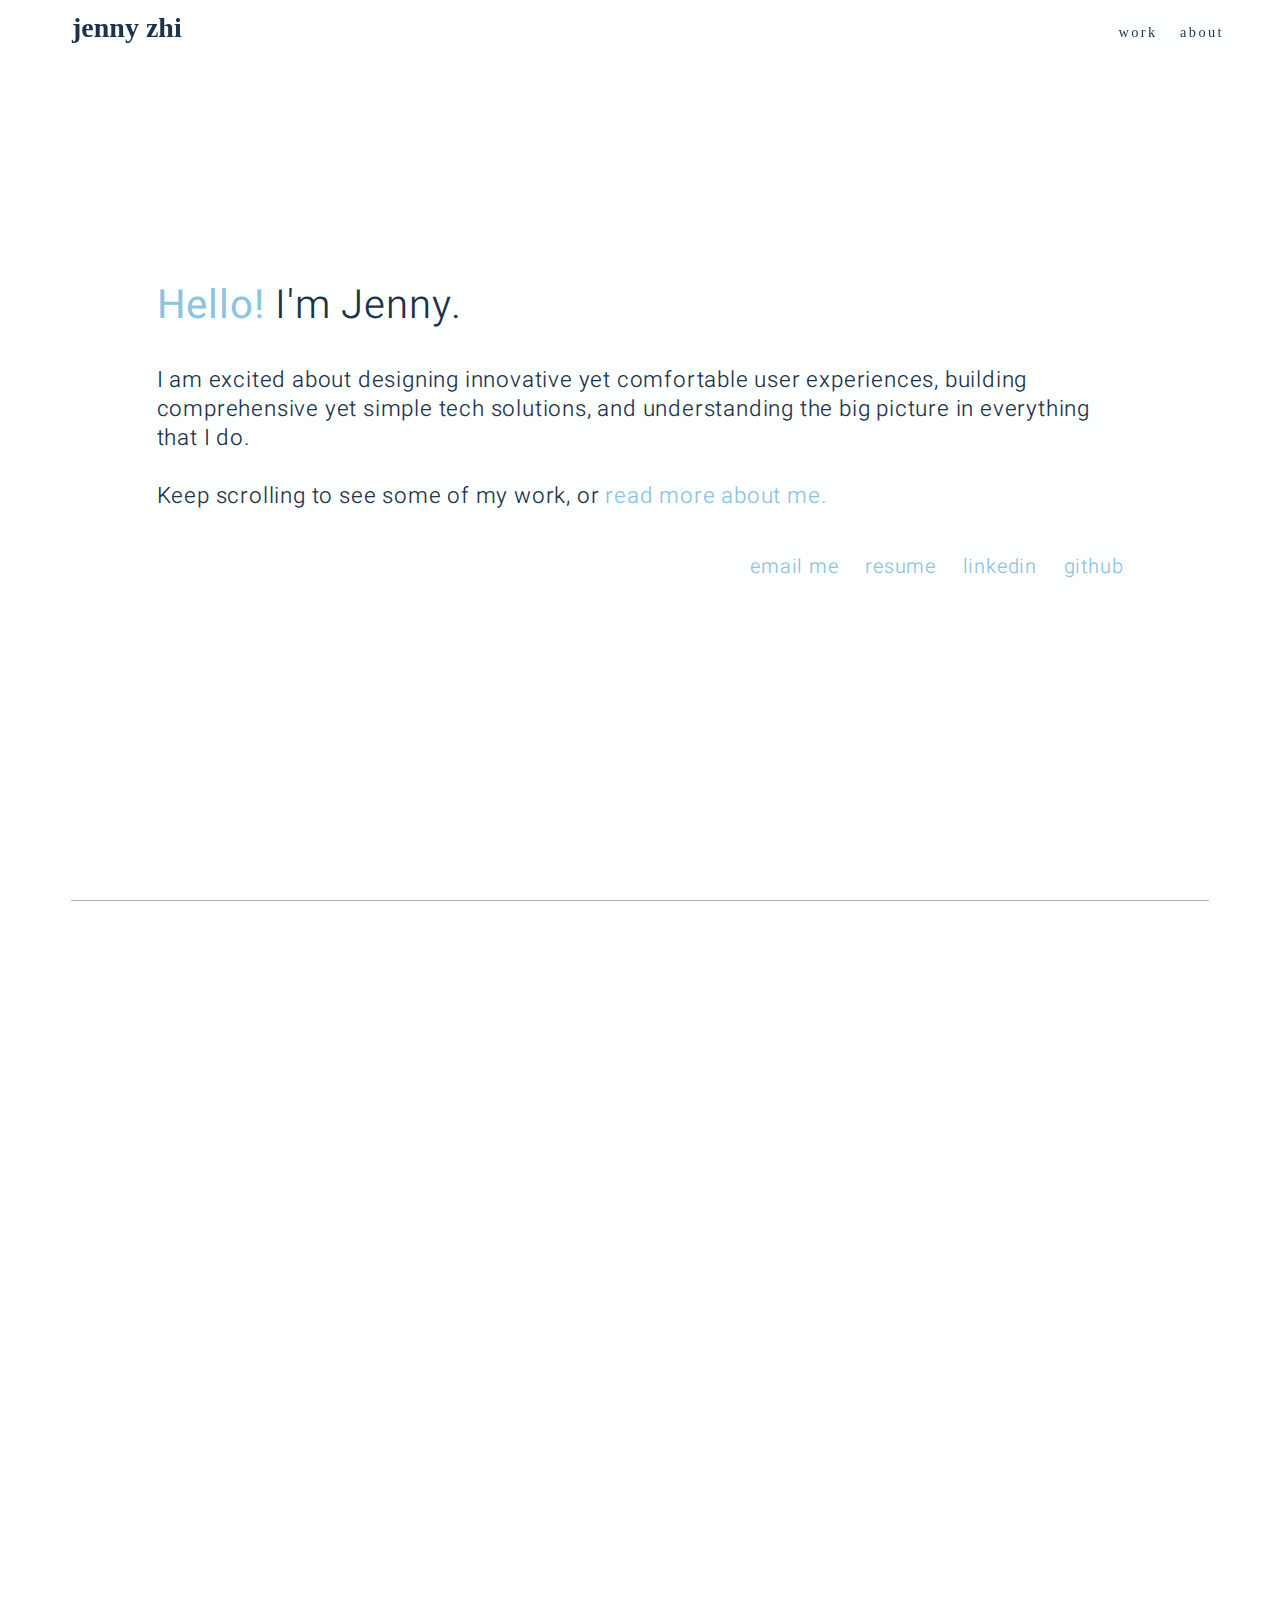
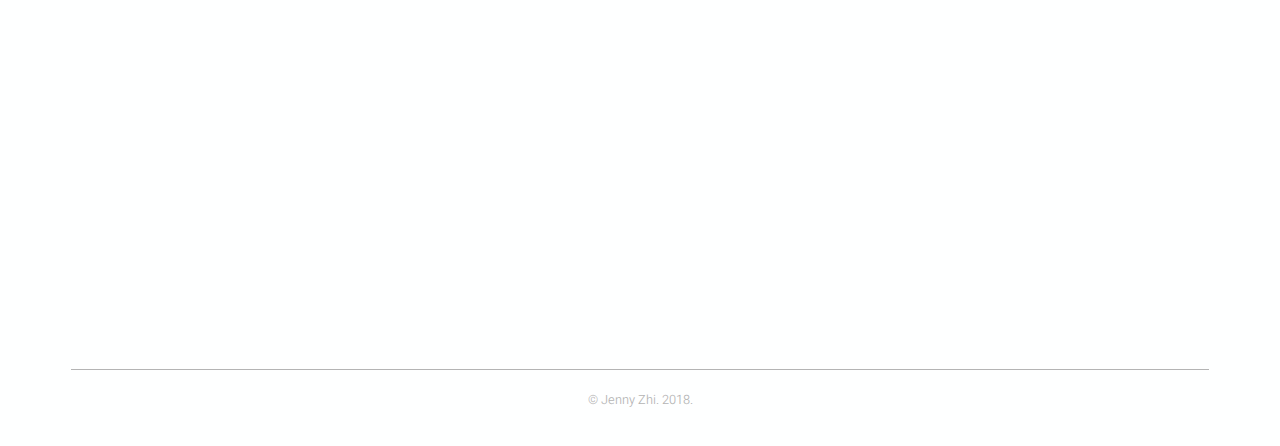
==== index.html @ 50300eb2 "add image metadata" ====
<!DOCTYPE html>
<html lang="en">
<head>
    <meta charset="UTF-8">
    <meta name="viewport" content="width=device-width, initial-scale=1, shrink-to-fit=no">
    <meta property="og:image" content="https://jennyzhi.com/media/images/propic.jpg" />
    <link href="style.css" rel="stylesheet">
    <link rel="stylesheet" href="https://cdnjs.cloudflare.com/ajax/libs/animate.css/3.5.2/animate.min.css">
    <link href="media/images/logo.png" rel="icon">
    <link rel="stylesheet" href="https://unpkg.com/aos@next/dist/aos.css" />
    <script src="https://ajax.googleapis.com/ajax/libs/jquery/3.3.1/jquery.min.js"></script>
    <script src="script.js"></script>
    <link href="https://fonts.googleapis.com/css?family=Heebo:300,400" rel="stylesheet">
    <link href="media/images/logo.png" rel="icon">
    <title>Jenny Zhi</title>
</head>
<body>
<div id = "site-header">
    <div class = "site-nav">
        <h2><a href = "http://jennyzhi.com">jenny zhi</a></h2>
        <div class = "menu">
            <a class = "menu-item" href = "http://jennyzhi.com/#work" id="work-link">work</a>
            <a class = "menu-item" href = "http://jennyzhi.com/about">about</a>
        </div>
    </div>
</div>
<div class="container">
    <div class="content">
    <div id="home-intro">
        <h3><b class="blue">Hello!</b> I'm Jenny.</h3>
        <p>I am excited about designing innovative yet comfortable user experiences, building comprehensive yet simple tech solutions, and understanding the big picture in everything that I do.
            <br/><br/>Keep scrolling to see some of my work, or <a href="about.html">read more about me.</a></p>
        <div id="home-contact">
            <p class="contact-item"><a href="mailto:jennyzhi@stanford.edu" target="_blank">email me</a></p>
            <p class="contact-item"><a href="media/jenny_zhi_resume.pdf" target="_blank">resume</a></p>
            <p class="contact-item"><a href="http://linkedin.com/in/jennyzhi" target="_blank">linkedin</a></p>
            <p class="contact-item"><a href="http://github.com/jenny7hi" target="_blank">github</a></p>
        </div>
    </div>
    </div>
    <hr/>
    <div id="work" class="content">
        <div class="item" id="item-1" data-aos="fade-in">
            <div class="item-img-odd">
                <figure class="tint" onclick="openPopup('popup-1')">
                    <img src="media/images/amazon.png">
                </figure>
            </div>
            <div class="item-text-odd">
                <p class="item-text-heading-odd blue nobr">Amazon</p>
                <p class="item-text-description-odd nobr">Software Development Engineer Intern (Future Engineer Program)</p>
                <p class="item-text-details-odd nobr"><i>Java, Spring, React/Redux, HTML/CSS</i></p>
            </div>
        </div>
        <div class="item" id="item-2" data-aos="fade-in" data-aos-delay="250">
            <div class="item-img-even">
                <figure class="tint"  onclick="openPopup('popup-2')">
                    <img src="media/images/tinker.png">
                </figure>
            </div>
            <div class="item-text-even">
                <p class="item-text-heading-even blue nobr">Tinker</p>
                <p class="item-text-description-even nobr">Alexa skill that allows vocal interaction with microcontrollers</p>
                <p class="item-text-details-even nobr"><i>Alexa Skills Kit, AWS Lambda</i></p>
            </div>
        </div>
        <div class="item" id="item-3" data-aos="fade-in">
            <div class="item-img-odd">
                <figure class="tint"  onclick="openPopup('popup-3')">
                    <img src="media/images/enroute.png">
                </figure>
            </div>
            <div class="item-text-odd">
                <p class="item-text-heading-odd blue nobr">Enroute</p>
                <p class="item-text-description-odd nobr">social service web app for inspiring diverse project teams</p>
                <p class="item-text-details-odd nobr"><i>HTML/CSS, Angular</i></p>
            </div>
        </div>
        <div class="item" id="item-4" data-aos="fade-in" data-aos-delay="250">
            <div class="item-img-even">
                <figure class="tint"  onclick="openPopup('popup-4')">
                    <img src="media/images/107e.gif">
                </figure>
            </div>
            <div class="item-text-even">
                <p class="item-text-heading-even blue nobr">Interactive Light Show</p>
                <p class="item-text-description-even nobr">keyboard-controllable scrolling light show text display</p>
                <p class="item-text-details-even nobr"><i>C, Raspberry Pi</i></p>
            </div>
        </div>
        <div class="item" id="item-5" data-aos="fade-in">
            <div class="item-img-odd">
                <figure class="tint"  onclick="openPopup('popup-5')">
                    <img src="media/images/zuki.png">
                </figure>
            </div>
            <div class="item-text-odd">
                <p class="item-text-heading-odd blue nobr">Who is Zuki?</p>
                <p class="item-text-description-odd nobr">research assistant, narrative based habit-tracking Android app</p>
                <p class="item-text-details-odd nobr"><i>Android</i></p>
            </div>
        </div>
    </div>
</div>
<div class="footer">
    <hr/>
    <p>&copy; Jenny Zhi. 2018.</p>
</div>

<div id="popups">
    <div id="popup-1" class="popup">
        <div class="popup-box animated fadeInUpBig">
            <span class="close" onclick="closePopup('popup-1')">&times;</span>
            <div class="popup-content">
                <div>
                    <h4>Featured Suppliers Management Portal</h4>
                    <p class="gray">Amazon Business<br/>Summer 2018</p>
                </div>
                <hr>
                <div>
                    <p>As a part of the Amazon Future Engineer internship, I worked with a group of three interns to design and develop an internal tool to allow product managers to feature suppliers on Amazon Business. </p>
                    <p>Over the course of three months, I developed a web application to view and edit featured lists and a frontend widget that displays these lists in carousel form. Along the way, I learned about industry software processes and best practices. </p>
                </div>
            </div>
        </div>
    </div>
    <div id="popup-2" class="popup">
        <div class="popup-box animated fadeInUpBig">
            <span class="close" onclick="closePopup('popup-2')">&times;</span>
            <div class="popup-content">
                <div>
                    <h4>Tinker</h4>
                    <p class="gray">Amazon Future Engineer Alexa Hackathon<br/>Summer 2018</p>
                </div>
                <hr>
                <div>
                    <p>During my Amazon internship, I participated in a 24-hour Alexa hackathon. I and two other interns worked together to develop an Alexa skill for the Pacific Science Center, an independent, nonprofit science center in Seattle with a mission to ignite curiosity and fuel a passion for discovery, experimentation, and critical thinking. We created Tinker, an Alexa skill that adapts visitors of the Pacific Science Center’s Tinker Tank maker space to interact with their microcontroller programs vocally. We demonstrated this skill on an Arduino controlling LED strip lights, and we envisioned this being used at the Pacific Science Center to control robot cars, art installations, and more.</p>
                    <p>Over the course of the hackathon, my team and I paid the Pacific Science Center a couple visits to understand their and their visitors’ needs and desires. An important takeaway from the experience: customer obsession.</p>
                    <p>We won in the Pacific Science Center category.</p>
                </div>
            </div>
        </div>
    </div>
    <div id="popup-3" class="popup">
        <div class="popup-box animated fadeInUpBig">
            <span class="close" onclick="closePopup('popup-3')">&times;</span>
            <div class="popup-content">
                <div>
                    <h4>Enroute</h4>
                    <p class="gray">Women in Computer Science Innovation Fellowship<br/>Spring 2018</p>
                </div>
                <hr>
                <div>
                    <p>As part of the inaugural Women in Computer Science Innovation Fellowship, I worked with three other fellows to design and develop Enroute, a social service web application aiming to inspire creation of diverse project groups among high school students. I focused on implementing an interactive profile card display. </p>
                    <p>My team and I spent many hours brainstorming and ideating before we settled on the concept that would eventually become Enroute – even then, this concept morphed as we worked. Through this process, I learned to be flexible.</p>
                </div>
            </div>
        </div>
    </div>
    <div id="popup-4" class="popup">
        <div class="popup-box animated fadeInUpBig">
            <span class="close" onclick="closePopup('popup-4')">&times;</span>
            <div class="popup-content">
                <div>
                    <h4>Interactive Light Show</h4>
                    <p class="gray">CS 107E: Computer Systems from the Ground Up<br/>Spring 2018</p>
                </div>
                <hr>
                <div>
                    <p>I developed this keyboard-controllable scrolling light show text display, programmed on a Raspberry Pi, with a partner as my final project for my computer systems class. I designed and built the LED strip board, implemented a library of basic LED functions from scratch, and lost a lot of sleep.</p>
                </div>
            </div>
        </div>
    </div>
    <div id="popup-5" class="popup">
        <div class="popup-box animated fadeInUpBig">
            <span class="close" onclick="closePopup('popup-5')">&times;</span>
            <div class="popup-content">
                <div>
                    <h4>Who is Zuki?</h4>
                    <p class="gray">Stanford Human-Computer Interaction Group<br/>Spring 2018</p>
                </div>
                <hr>
                <div>
                    <p>Who is Zuki? is a narrative-based habit tracking Android application created at the Stanford Human-Computer Interaction Group to test if narrative can influence fitness habits and behaviors. </p>
                    <p>I designed the narrative and conducted user interviews to understand how users perceived the narratives and interacted with the application.</p>
                </div>
            </div>
        </div>
    </div>
</div>

<script src="https://unpkg.com/aos@next/dist/aos.js"></script>
<script>
    AOS.init({duration:1000,});
</script>
</body>
</html>
---- style.css ----
body {
    background-color: #feffff;
}

@font-face {
    font-family: "Big John";
    src: url('media/fonts/BIG JOHN.otf');
}

h1 {
    font-family:"Big John", sans-serif;
    text-transform: uppercase;
    font-size:3.5rem;
    color: #8cc3e1;
}

h2 {
    font-family: "Gill Sans MT Pro Medium";
    font-size:1.75rem;
    color: #1d334b;
}

h3 {
    font-family:"Heebo", sans-serif;
    font-size:2.5rem;
    margin: 0.5rem 0;
    font-weight: 300;
    color: #1d334b;
}

h4 {
    font-family:"Heebo", sans-serif;
    font-size:1.5rem;
    color: #8cc3e1;
    line-height:2rem;
    margin: 0;
}

p {
    font-family:"Heebo", sans-serif;
    text-align:justify;
    color: #1d334b;
    font-weight:300;
}

a:link {
    color: #8cc3e1;
    text-decoration: none;
}

a:visited {
    color: #8cc3e1;
}

a:hover {
    color: #b9dcf5;
}

hr {
    background: #b4b4b4;
    color: #b4b4b4;
    border:none;
    height:0.75px;
}

.blue {
    color: #8cc3e1;
}

.gray {
    color: #b4b4b4;
}

.nobr {
    white-space: nowrap;
}

#site-header {
    top: 0;
    z-index: 1;
    width: 100%;
    position: fixed;
}

.site-nav a {
    text-decoration:none;
}

.site-nav a:link {
    color: #1d334b;
}

.site-nav a:visited {
    color: #1d334b;
}

.site-nav a:hover {
    color: #8cc3e1;
}

.site-nav h2 {
    margin: 0.75rem 0 1rem;
}

.site-nav {
    display: flex;
    align-items: baseline;
    justify-content: space-between;
    margin: auto;
    width: 90%;
}

.menu {
    display: inline-block;
    letter-spacing: 0.15rem;
}

.menu-item {
    font-family:"Gill Sans MT Pro Light";
    margin-left:1rem;
    font-size:0.9rem;
}

.container {
    width: 90%;
    margin: 3.5rem auto auto;
    position: relative;
    overflow: hidden;
}

.content {
    width:85%;
    max-width: 1080px;
    margin:auto;
    opacity:0;
}

.hello {
    float:left;
    width:45%;
    padding-right:1rem;
    min-width:200px;
    max-width:334px;
    position:relative;
}

#about-intro {
    overflow:hidden;
    padding-bottom:4rem;

}

#intro-text {
    margin-top:7.75rem;
    font-size:1rem;
    line-height: 1.3;
    letter-spacing:0.05rem;
    margin-left: 0.25rem;
}

#propic {
    width:auto;
    max-width:100%;
    border-radius:50%;
    transform: scaleX(-1);
}

.about-heading {
    position:absolute;
    top:3%;
    left:73%;
    float:left;
    mix-blend-mode:multiply;
}

#about-contact {
    display:flex;
    max-width:350px;
}

.contact-item {
    margin-right:auto;
}

.footer {
    width: 90%;
    margin: auto;
}

.footer p{
    color: #b4b4b4;
    text-align: center;
    font-size:0.8rem;
    padding-top:0.5rem;
    padding-bottom:1.5rem;
}

#home-intro {
    height: calc(100vh - 9rem);
    min-height: 450px;
    display: flex;
    flex-direction:column;
    justify-content:center;
    padding-bottom:5rem;
    letter-spacing:0.05rem;
}

#home-intro p {
    font-size:1.4rem;
    line-height:1.3;
    text-align: left;
}

#home-contact {
    display:flex;
    width:100%;
    max-width:400px;
    margin-right:0;
    margin-left:auto;
}

#home-contact p {
    font-size:1.25rem;
}

#home-contact .contact-item {
    margin-left:auto;
    margin-right:0;
}

#work {
    margin:3rem auto;
    padding-bottom:12rem;
}

.item {
    padding:1rem;
    width:45%;
    position:relative;
    display:inline-block;
}

.item p {
    margin:0;
}

.item-img-odd, .item-img-even {
    width:50%;
}

.item-img-even {
    float:right;
}

.item-img-odd img, .item-img-even img{
    width:auto;
    max-width:100%;
    border-radius:50%;
}

.item-text-odd {
    position:absolute;
    top:12%;
    left:48%;
}

.item-text-even {
    position:absolute;
    top:59.5%;
    right: 48%;
}

.item-text-even p {
    text-align:right;
}

.item-text-heading-odd  {
    font-weight: 400;
    font-size: 1.15rem;
    padding-left:0;
    letter-spacing:0.02rem;
    line-height:1.4rem;
}

.item-text-heading-even  {
    font-weight: 400;
    font-size: 1.15rem;
    padding-right:1.5rem;
    letter-spacing:0.02rem;
    line-height:1.4rem;
}

.item-text-description-odd {
    padding-left:1rem;
    font-size: 0.9rem;
}

.item-text-description-even {
    padding-right:1rem;
    font-size: 0.9rem;
}

.item-text-details-odd {
    padding-left:1.5rem;
    font-size: 0.9rem;
}

.item-text-details-even {
    padding-right:0;
    font-size: 0.9rem;
}

#item-1 {
    transform:translate(0, 0);
}

#item-2 {
    transform:translate(0, 5rem);
}

#item-3 {
    transform:translate(0, 4rem);
}

#item-4 {
    transform:translate(0, 9rem);
}

#item-5 {
    transform:translate(0, 8rem);
}

figure {
    margin:0;
}

.tint {
    position: relative;
    float: left;
    cursor: pointer;
}

.tint:before {
    content: "";
    display: block;
    position: absolute;
    top: 0;
    bottom: 0.25rem;
    left: 0;
    right: 0;
    background: rgba(221, 230, 235, 0.5);
    transition: all .3s linear;
    border-radius:50%;
}

.tint:hover:before {
    background: none;
}

.popup {
    display: none; /* Hidden by default */
    position: fixed; /* Stay in place */
    z-index: 2; /* Sit on top */
    left: 0;
    top: 0;
    width: 100%; /* Full width */
    height: 100%; /* Full height */
    overflow: auto; /* Enable scroll if needed */
    background-color: rgb(0,0,0); /* Fallback color */
    background-color: rgba(0,0,0,0.4); /* Black w/ opacity */
}

.popup-box {
    background-color: #feffff;
    margin: 3rem auto; /* 15% from the top and centered */
    padding: 2rem;
    width: 80%; /* Could be more or less, depending on screen size */
}

.popup-content {
    width: 80%;
    margin: 4rem auto;
}

.close {
    color: #1d334b;
    float: right;
    font-size: 28px;
    font-weight: bold;
}

.close:hover,
.close:focus {
    color: #8cc3e1;
    text-decoration: none;
    cursor: pointer;
}

/*medium*/
@media (max-width: 1160px) {
    #propic {
        position: relative;
        top:2.5rem;
    }

    .about-heading {
        top:-2.5rem;
        left:0;
    }

    #intro-text {
        margin-top:2rem;
        margin-left: 1rem;
    }

    #work {
        max-width: 650px;
    }

    .item {
        padding:1rem;
        width:50%;
        position:relative;
        display:inline-block;
    }

    .item-img-even {
        float:none;
    }

    .item-text-even {
        position:absolute;
        top:12%;
        left:48%;
    }

    .item-text-even p {
        text-align:left;
    }

    .item-text-heading-even  {
        font-weight: 400;
        font-size: 1.15rem;
        padding-left:0;
        letter-spacing:0.02rem;
        line-height:1.4rem;
    }

    .item-text-description-even {
        padding-left:1rem;
        font-size: 0.9rem;
    }

    .item-text-details-even {
        padding-left:1.5rem;
        font-size: 0.9rem;
    }

    #item-1 {
        transform:translate(0, 0);
    }

    #item-2 {
        transform:translate(0, 0);
    }

    #item-3 {
        transform:translate(0, 0);
    }

    #item-4 {
        transform:translate(0, 0);
    }

    #item-5 {
        transform: translate(0, 0);
    }
}

/*small*/
@media (max-width: 762px) {
    .hello {
        width: 100%;
        max-width:100%;
        float:none;
        padding-right:0;
    }

    #propic {
        display: block;
        width: 75%;
        max-width: 334px;
        margin-left:auto;
        margin-right:auto;
    }

    #about-intro {
        margin-top: 2rem;
    }

    .about-heading {
        top:-10%;
        left:2%;
        mix-blend-mode: multiply;
        font-size: 2.75rem;
    }

    #intro-text p {
        text-align: left;
    }

    #home-intro {
        padding-top: 2rem;
    }

    #work {
        display: flex;
        flex-direction: column;
    }

    .item {
        width: 75%;
        margin-left:auto;
        margin-right:auto;
        display: flex;
        flex-direction:column;
    }

    .item-img-odd, .item-img-even {
        width:auto;
        display: block;
        margin-right: auto;
        margin-left: auto;
    }

    .item-img-even {
        float:none;
    }

    .item-img-odd img, .item-img-even img{
        max-width:200px;
    }

    .item-text-odd, .item-text-even {
        position: unset;
        margin-top: 0.5rem;
    }

    .item-text-odd p, .item-text-even p{
        text-align: center;
        padding-left: 0;
        padding-right: 0;
    }

    .nobr {
        white-space: normal;
    }

    .item-text-heading-odd  {
        font-weight: 400;
        font-size: 1.15rem;
        text-align: center;
        letter-spacing:0.02rem;
        line-height:1.4rem;
    }

    .item-text-heading-even  {
        font-weight: 400;
        font-size: 1.15rem;
        text-align: center;
        letter-spacing:0.02rem;
        line-height:1.4rem;
    }

    .item-text-description-odd, .item-text-description-even, .item-text-details-odd, .item-text-details-even {
        font-size: 0.9rem;
    }
}

/*x-small*/
@media (max-width: 450px) {
    #home-intro {
        height: 500%;
        padding-top:3rem;
    }

    #about-contact, #home-contact{
        margin-top: 2.5rem;
        display: block;
        max-width: 100%;
    }

    #about-contact, #home-contact p {
        text-align: right;
        line-height: 0.5rem;
    }

    .popup-content div p {
        text-align: left;
    }
}
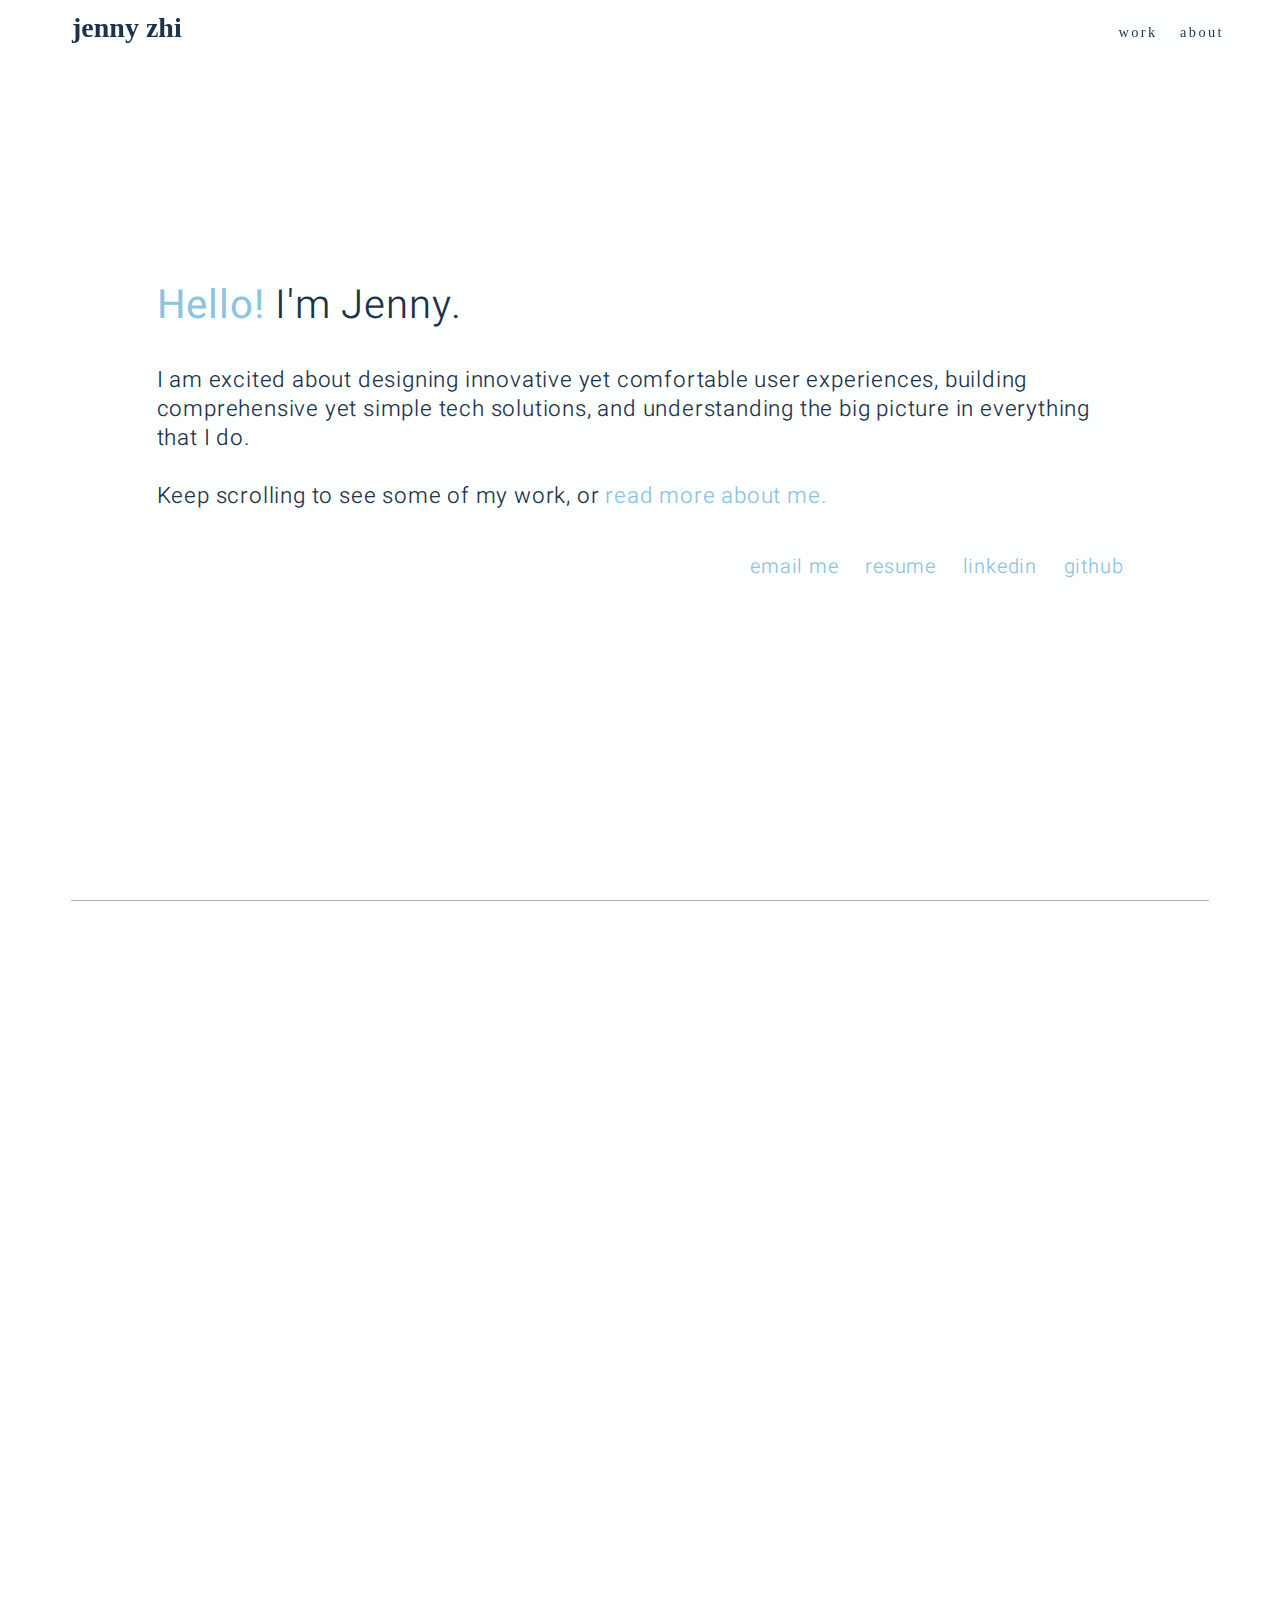
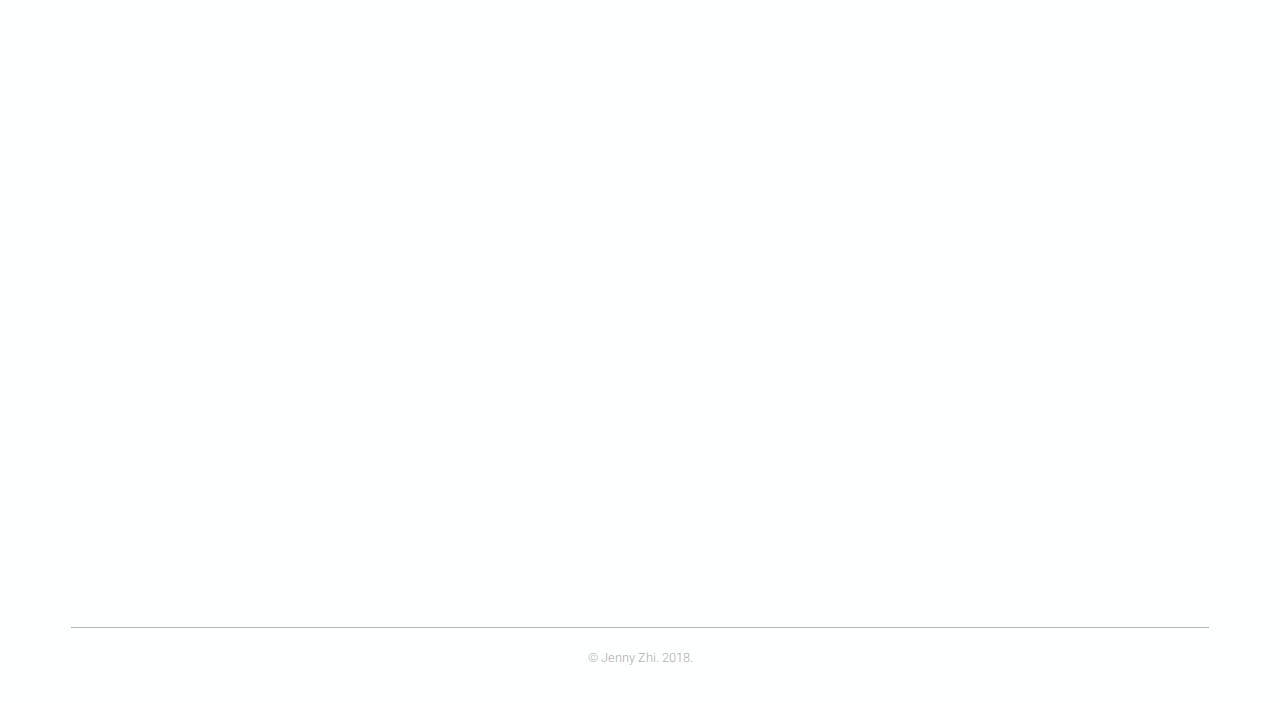
==== commit 2baf6491: "updates" ====
--- a/index.html
+++ b/index.html
@@ -19,7 +19,7 @@
     <div class = "site-nav">
         <h2><a href = "http://jennyzhi.com">jenny zhi</a></h2>
         <div class = "menu">
-            <a class = "menu-item" href = "http://jennyzhi.com/#work" id="work-link">work</a>
+            <a class = "menu-item" href = "#work" id="work-link">work</a>
             <a class = "menu-item" href = "http://jennyzhi.com/about">about</a>
         </div>
     </div>
@@ -29,7 +29,7 @@
     <div id="home-intro">
         <h3><b class="blue">Hello!</b> I'm Jenny.</h3>
         <p>I am excited about designing innovative yet comfortable user experiences, building comprehensive yet simple tech solutions, and understanding the big picture in everything that I do.
-            <br/><br/>Keep scrolling to see some of my work, or <a href="about.html">read more about me.</a></p>
+            <br/><br/>Keep scrolling to see some of my work, or <a href="http://jennyzhi.com/about">read more about me.</a></p>
         <div id="home-contact">
             <p class="contact-item"><a href="mailto:jennyzhi@stanford.edu" target="_blank">email me</a></p>
             <p class="contact-item"><a href="media/jenny_zhi_resume.pdf" target="_blank">resume</a></p>
@@ -43,6 +43,30 @@
         <div class="item" id="item-1" data-aos="fade-in">
             <div class="item-img-odd">
                 <figure class="tint" onclick="openPopup('popup-1')">
+                    <img src="media/images/pinterest.jpg">
+                </figure>
+            </div>
+            <div class="item-text-odd">
+                <p class="item-text-heading-odd blue nobr">Pinterest</p>
+                <p class="item-text-description-odd nobr">Software Engineer Intern</p>
+                <p class="item-text-details-odd nobr"><i>React/Redux, NodeJS, Python</i></p>
+            </div>
+        </div>
+        <div class="item" id="item-2" data-aos="fade-in" data-aos-delay="250">
+            <div class="item-img-even">
+                <figure class="tint"  onclick="openPopup('popup-2')">
+                    <img src="media/images/flutter.jpg">
+                </figure>
+            </div>
+            <div class="item-text-even">
+                <p class="item-text-heading-even blue nobr">Flutter</p>
+                <p class="item-text-description-even nobr">mobile application that aids the decluttering process</p>
+                <p class="item-text-details-even nobr"><i>React Native, Firebase, Expo</i></p>
+            </div>
+        </div>
+        <div class="item" id="item-3" data-aos="fade-in">
+            <div class="item-img-odd">
+                <figure class="tint" onclick="openPopup('popup-3')">
                     <img src="media/images/amazon.png">
                 </figure>
             </div>
@@ -52,9 +76,9 @@
                 <p class="item-text-details-odd nobr"><i>Java, Spring, React/Redux, HTML/CSS</i></p>
             </div>
         </div>
-        <div class="item" id="item-2" data-aos="fade-in" data-aos-delay="250">
+        <div class="item" id="item-4" data-aos="fade-in" data-aos-delay="250">
             <div class="item-img-even">
-                <figure class="tint"  onclick="openPopup('popup-2')">
+                <figure class="tint"  onclick="openPopup('popup-4')">
                     <img src="media/images/tinker.png">
                 </figure>
             </div>
@@ -64,9 +88,9 @@
                 <p class="item-text-details-even nobr"><i>Alexa Skills Kit, AWS Lambda</i></p>
             </div>
         </div>
-        <div class="item" id="item-3" data-aos="fade-in">
-            <div class="item-img-odd">
-                <figure class="tint"  onclick="openPopup('popup-3')">
+        <div class="item" id="item-5" data-aos="fade-in">
+            <div class="item-img-odd">
+                <figure class="tint"  onclick="openPopup('popup-5')">
                     <img src="media/images/enroute.png">
                 </figure>
             </div>
@@ -76,9 +100,9 @@
                 <p class="item-text-details-odd nobr"><i>HTML/CSS, Angular</i></p>
             </div>
         </div>
-        <div class="item" id="item-4" data-aos="fade-in" data-aos-delay="250">
+        <div class="item" id="item-6" data-aos="fade-in" data-aos-delay="250">
             <div class="item-img-even">
-                <figure class="tint"  onclick="openPopup('popup-4')">
+                <figure class="tint"  onclick="openPopup('popup-6')">
                     <img src="media/images/107e.gif">
                 </figure>
             </div>
@@ -88,9 +112,9 @@
                 <p class="item-text-details-even nobr"><i>C, Raspberry Pi</i></p>
             </div>
         </div>
-        <div class="item" id="item-5" data-aos="fade-in">
-            <div class="item-img-odd">
-                <figure class="tint"  onclick="openPopup('popup-5')">
+        <div class="item" id="item-7" data-aos="fade-in">
+            <div class="item-img-odd">
+                <figure class="tint"  onclick="openPopup('popup-7')">
                     <img src="media/images/zuki.png">
                 </figure>
             </div>
@@ -113,6 +137,39 @@
             <span class="close" onclick="closePopup('popup-1')">&times;</span>
             <div class="popup-content">
                 <div>
+                    <p class="gray">Core Product | Core UI Web<br/>Summer 2019</p>
+                </div>
+                <hr>
+                <div>
+                    <p>Prior, Pinterest users could change the titles and descriptions of saved pins. This creates the risk of misrepresenting content, and decreases content confidence. One of my projects was to remedy this by removing the ability to edit titles and descriptions on pins saved from other sources. I did this for both the web client as well as the browser extension and widget.</p>
+                    <p>In addition, the logic that displays titles and descriptions has been handled on the client side, so titles and descriptions often varied greatly from client to client and surface to surface. An engineer had moved this logic to the backend prior to my arrival, and I worked with her to integrate these changes into the web client. </p>
+                    <p>Outside of the above two projects, I also contributed to the regular work of the team, such as bug fixes, resource migration, and testing. In addition, the annual Pinterest hackathon, called Make-a-thon, took place during my internship. I joined a team and implemented adding a date to Pinterest boards, and our project was given the Jury Award. Through these experiences, I was able to expand my skillset. </p>
+                </div>
+            </div>
+        </div>
+    </div>
+    <div id="popup-2" class="popup">
+        <div class="popup-box animated fadeInUpBig">
+            <span class="close" onclick="closePopup('popup-2')">&times;</span>
+            <div class="popup-content">
+                <div>
+                    <h4>Flutter</h4>
+                    <p class="gray">CS 147: Introduction to Human-Computer Interaction Design<br/>Autumn 2018</p>
+                    <p class="gray">CS 194H: User Experience Design Studio<br/>Winter 2019</p>
+                    <hr>
+                    <div>
+                        <p>Flutter makes use of existing social circles to provide much-needed emotional security in the decluttering process.</p>
+                        <p>My team and I took this project from initial needfinding and brainstorming to prototyping and development. Building an entire system from start to finish was a gratifying experience. Flutter was awarded best demo at the CS 147 Final Project Expo. </p>
+                    </div>
+                </div>
+            </div>
+        </div>
+    </div>
+    <div id="popup-3" class="popup">
+        <div class="popup-box animated fadeInUpBig">
+            <span class="close" onclick="closePopup('popup-3')">&times;</span>
+            <div class="popup-content">
+                <div>
                     <h4>Featured Suppliers Management Portal</h4>
                     <p class="gray">Amazon Business<br/>Summer 2018</p>
                 </div>
@@ -124,9 +181,9 @@
             </div>
         </div>
     </div>
-    <div id="popup-2" class="popup">
-        <div class="popup-box animated fadeInUpBig">
-            <span class="close" onclick="closePopup('popup-2')">&times;</span>
+    <div id="popup-4" class="popup">
+        <div class="popup-box animated fadeInUpBig">
+            <span class="close" onclick="closePopup('popup-4')">&times;</span>
             <div class="popup-content">
                 <div>
                     <h4>Tinker</h4>
@@ -141,9 +198,9 @@
             </div>
         </div>
     </div>
-    <div id="popup-3" class="popup">
-        <div class="popup-box animated fadeInUpBig">
-            <span class="close" onclick="closePopup('popup-3')">&times;</span>
+    <div id="popup-5" class="popup">
+        <div class="popup-box animated fadeInUpBig">
+            <span class="close" onclick="closePopup('popup-5')">&times;</span>
             <div class="popup-content">
                 <div>
                     <h4>Enroute</h4>
@@ -157,9 +214,9 @@
             </div>
         </div>
     </div>
-    <div id="popup-4" class="popup">
-        <div class="popup-box animated fadeInUpBig">
-            <span class="close" onclick="closePopup('popup-4')">&times;</span>
+    <div id="popup-6" class="popup">
+        <div class="popup-box animated fadeInUpBig">
+            <span class="close" onclick="closePopup('popup-6')">&times;</span>
             <div class="popup-content">
                 <div>
                     <h4>Interactive Light Show</h4>
@@ -172,9 +229,9 @@
             </div>
         </div>
     </div>
-    <div id="popup-5" class="popup">
-        <div class="popup-box animated fadeInUpBig">
-            <span class="close" onclick="closePopup('popup-5')">&times;</span>
+    <div id="popup-7" class="popup">
+        <div class="popup-box animated fadeInUpBig">
+            <span class="close" onclick="closePopup('popup-7')">&times;</span>
             <div class="popup-content">
                 <div>
                     <h4>Who is Zuki?</h4>
@@ -195,4 +252,4 @@
     AOS.init({duration:1000,});
 </script>
 </body>
-</html>
+</html> 
--- a/style.css
+++ b/style.css
@@ -328,6 +328,14 @@
 
 #item-5 {
     transform:translate(0, 8rem);
+}
+
+#item-6 {
+    transform:translate(0, 14rem);
+}
+
+#item-7 {
+    transform:translate(0, 12rem);
 }
 
 figure {
@@ -455,26 +463,6 @@
         padding-left:1.5rem;
         font-size: 0.9rem;
     }
-
-    #item-1 {
-        transform:translate(0, 0);
-    }
-
-    #item-2 {
-        transform:translate(0, 0);
-    }
-
-    #item-3 {
-        transform:translate(0, 0);
-    }
-
-    #item-4 {
-        transform:translate(0, 0);
-    }
-
-    #item-5 {
-        transform: translate(0, 0);
-    }
 }
 
 /*small*/
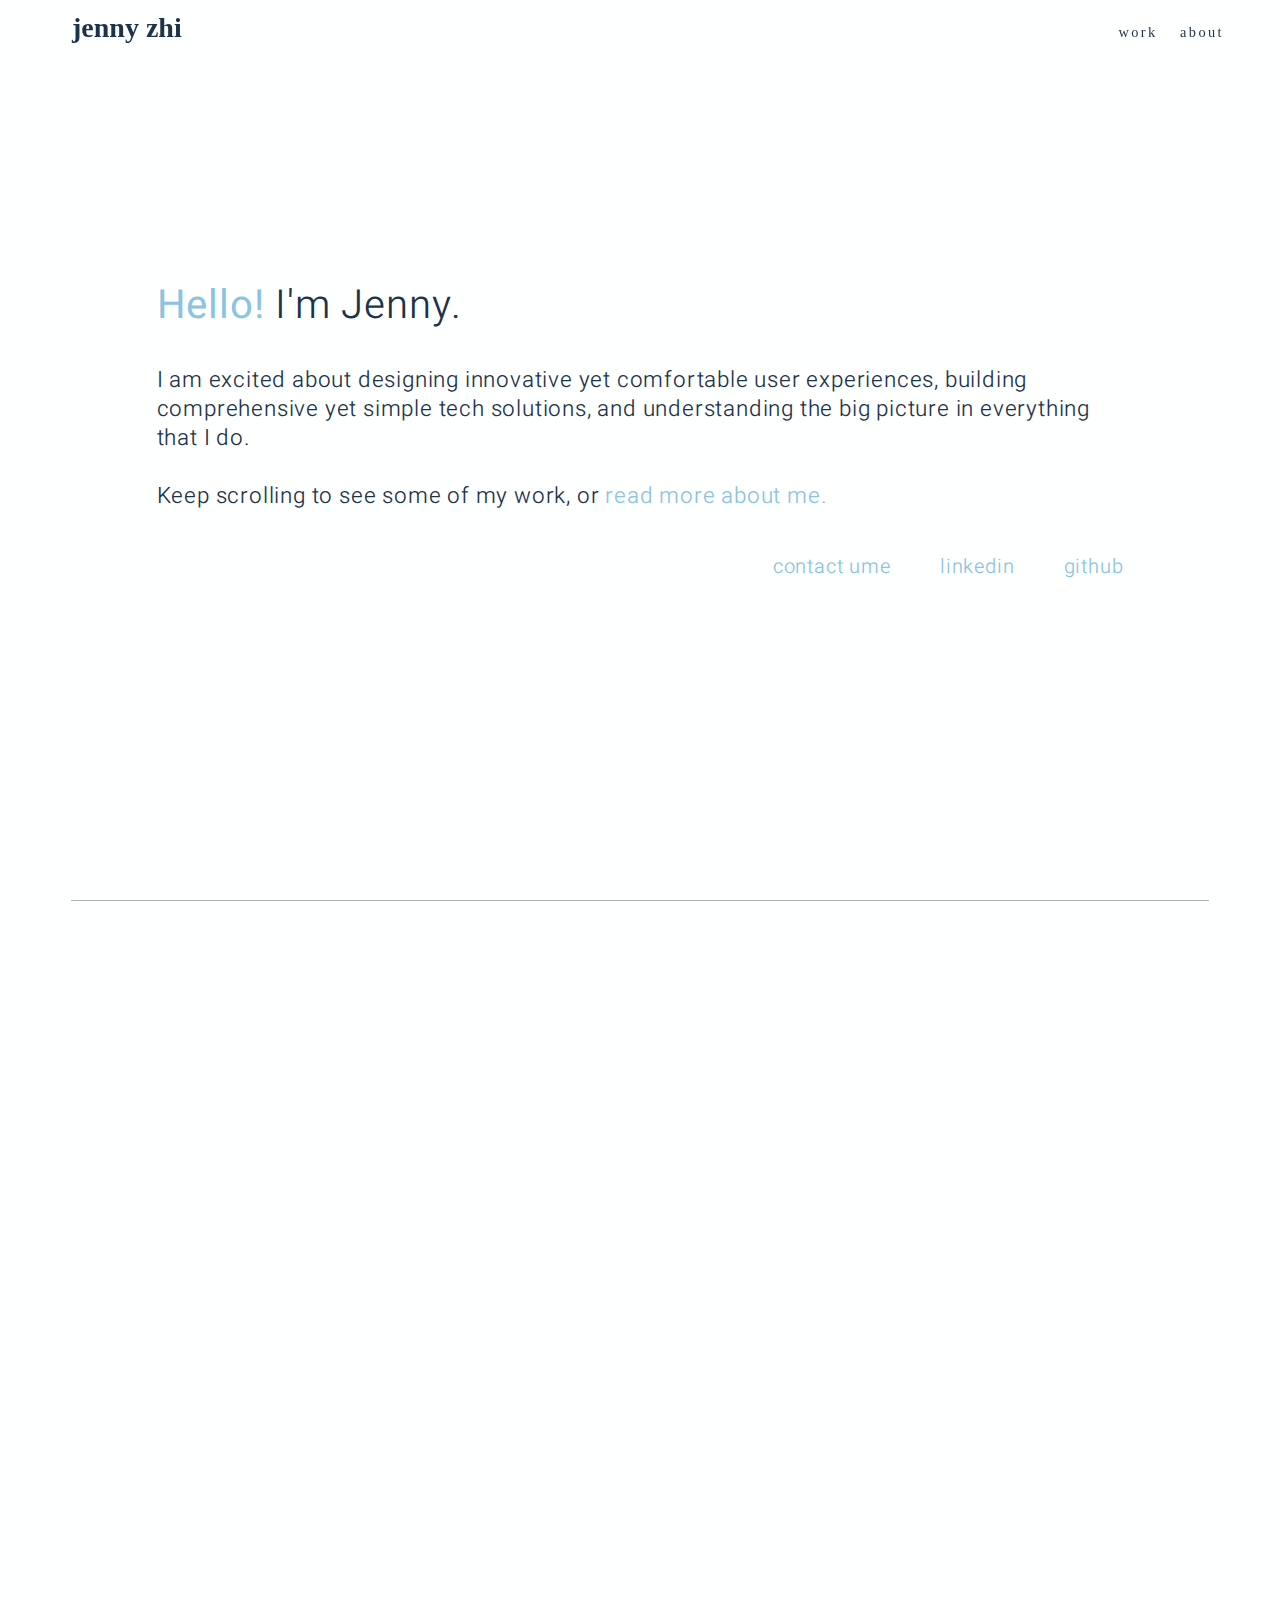
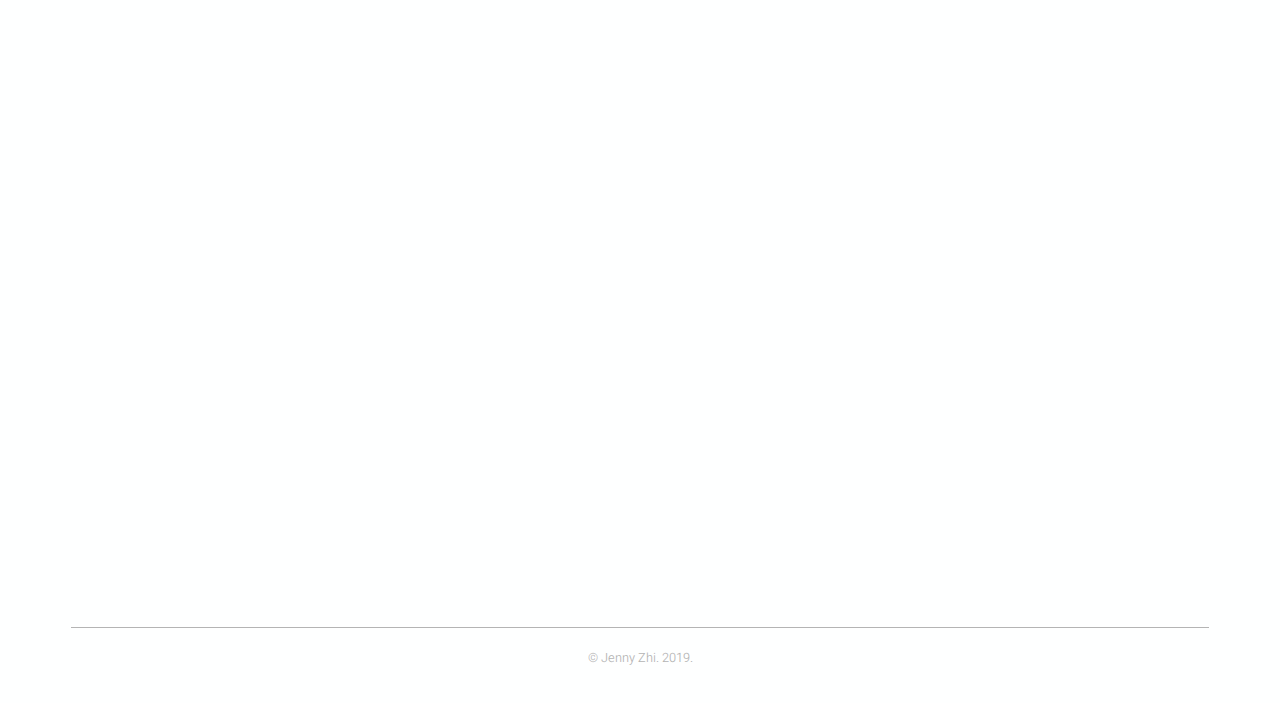
==== commit c2746b10: "updates" ====
--- a/index.html
+++ b/index.html
@@ -31,8 +31,7 @@
         <p>I am excited about designing innovative yet comfortable user experiences, building comprehensive yet simple tech solutions, and understanding the big picture in everything that I do.
             <br/><br/>Keep scrolling to see some of my work, or <a href="http://jennyzhi.com/about">read more about me.</a></p>
         <div id="home-contact">
-            <p class="contact-item"><a href="mailto:jennyzhi@stanford.edu" target="_blank">email me</a></p>
-            <p class="contact-item"><a href="media/jenny_zhi_resume.pdf" target="_blank">resume</a></p>
+            <p class="contact-item"><a href="mailto:jennyzhi@stanford.edu" target="_blank">contact ume</a></p>
             <p class="contact-item"><a href="http://linkedin.com/in/jennyzhi" target="_blank">linkedin</a></p>
             <p class="contact-item"><a href="http://github.com/jenny7hi" target="_blank">github</a></p>
         </div>
@@ -128,7 +127,7 @@
 </div>
 <div class="footer">
     <hr/>
-    <p>&copy; Jenny Zhi. 2018.</p>
+    <p>&copy; Jenny Zhi. 2019.</p>
 </div>
 
 <div id="popups">
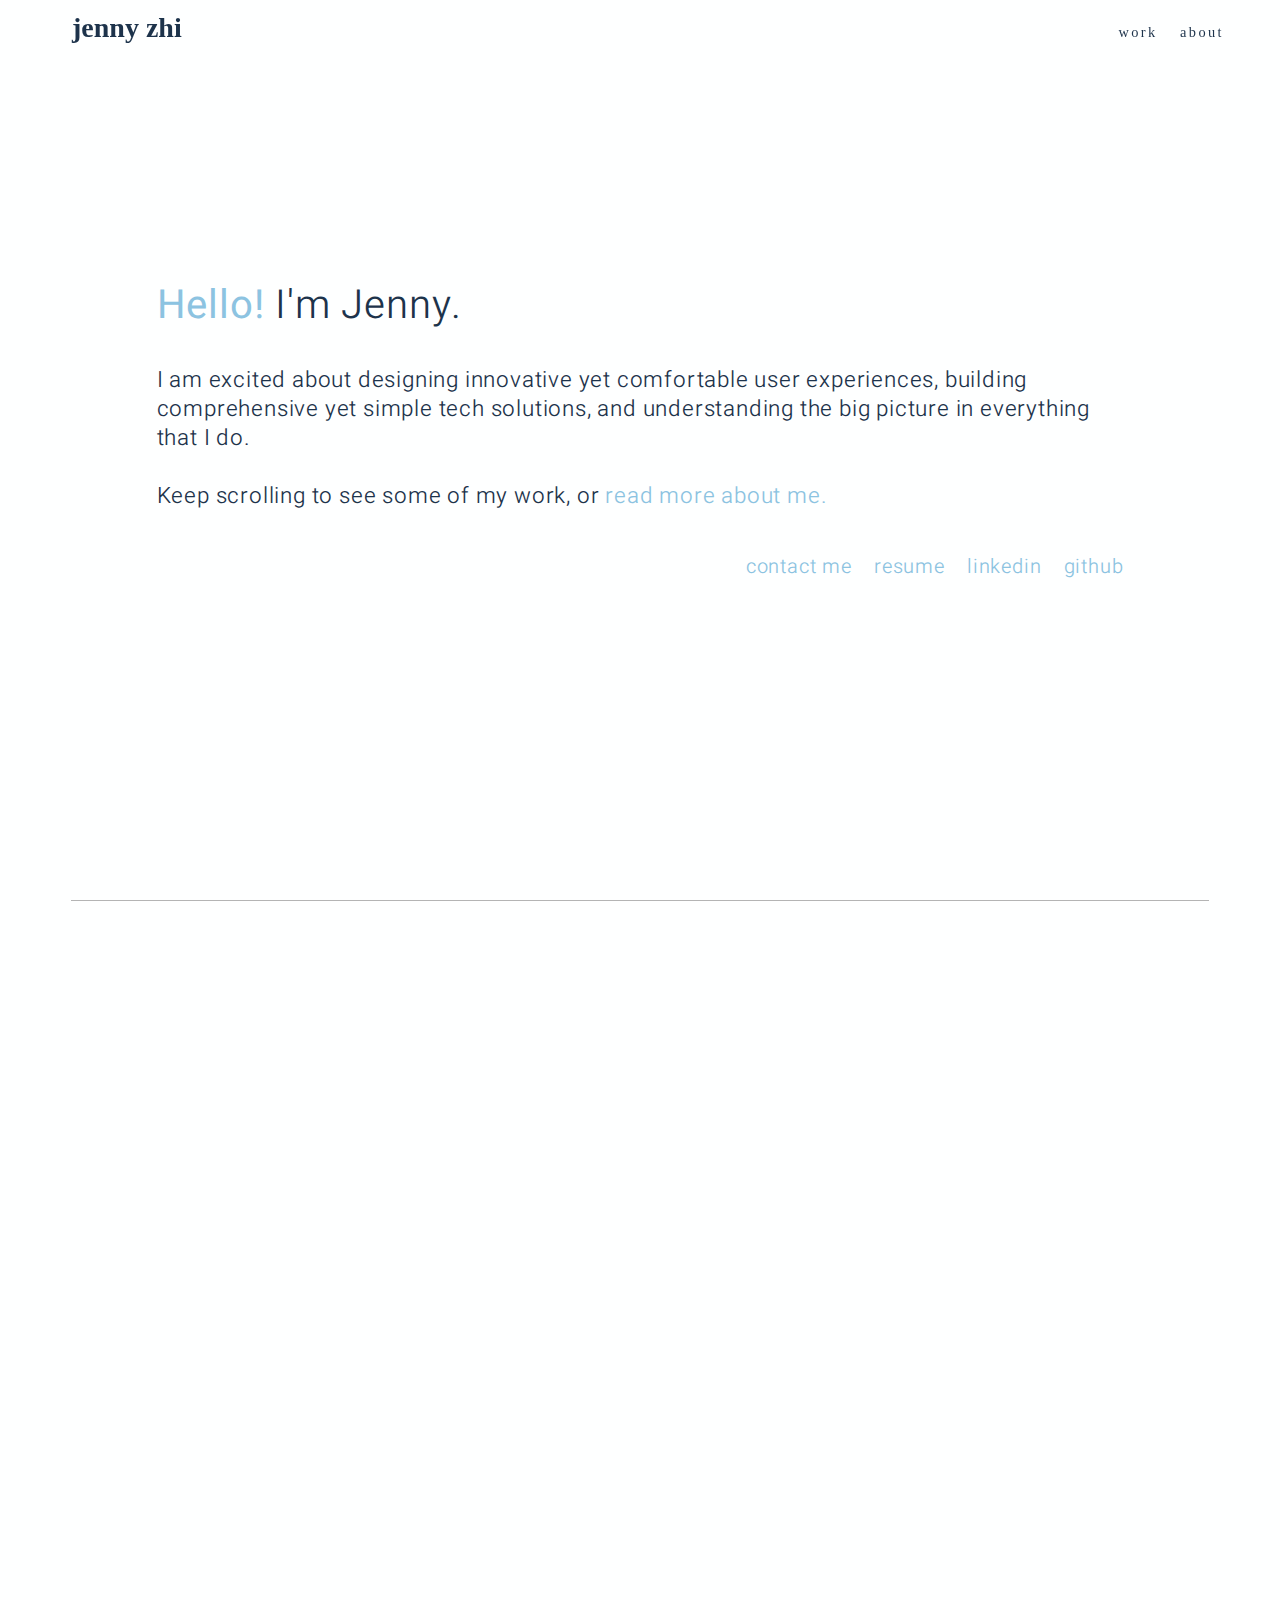
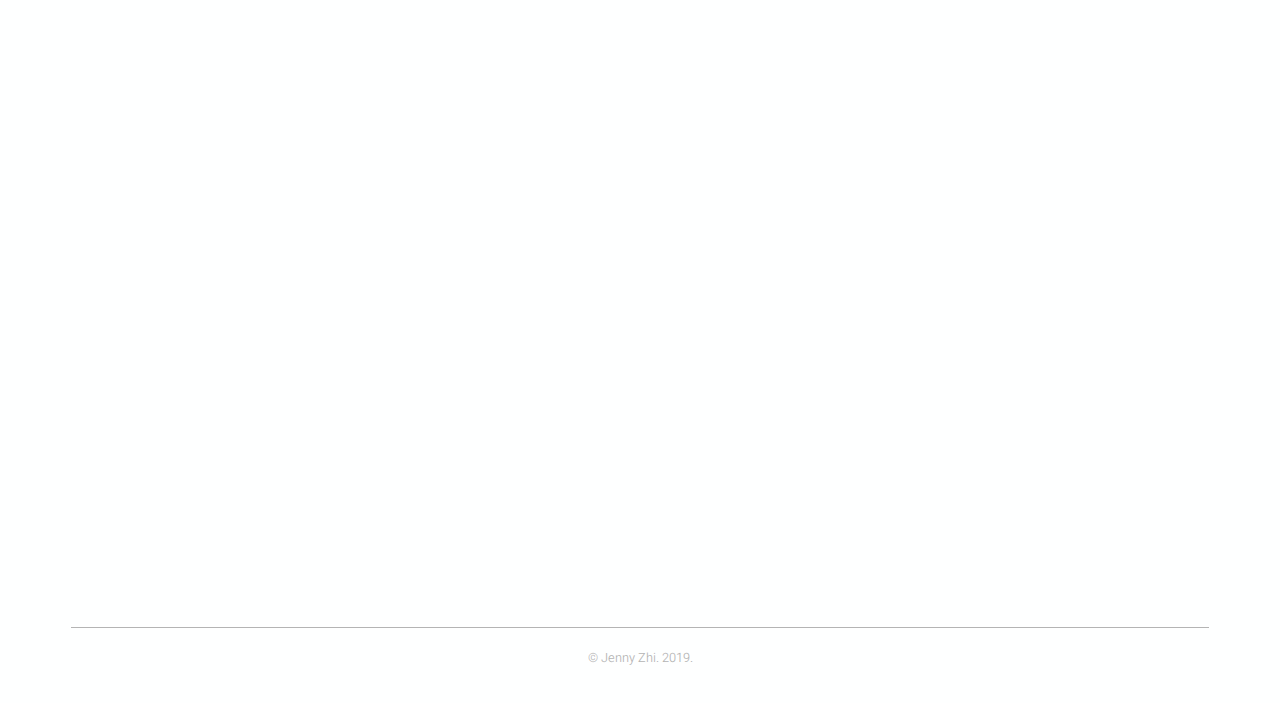
==== commit dade4e53: "contact typo" ====
--- a/index.html
+++ b/index.html
@@ -31,7 +31,8 @@
         <p>I am excited about designing innovative yet comfortable user experiences, building comprehensive yet simple tech solutions, and understanding the big picture in everything that I do.
             <br/><br/>Keep scrolling to see some of my work, or <a href="http://jennyzhi.com/about">read more about me.</a></p>
         <div id="home-contact">
-            <p class="contact-item"><a href="mailto:jennyzhi@stanford.edu" target="_blank">contact ume</a></p>
+            <p class="contact-item"><a href="mailto:jennyzhi@stanford.edu" target="_blank">contact me</a></p>
+            <p class="contact-item"><a href="media/jenny_zhi_resume.pdf" target="_blank">resume</a></p>
             <p class="contact-item"><a href="http://linkedin.com/in/jennyzhi" target="_blank">linkedin</a></p>
             <p class="contact-item"><a href="http://github.com/jenny7hi" target="_blank">github</a></p>
         </div>
